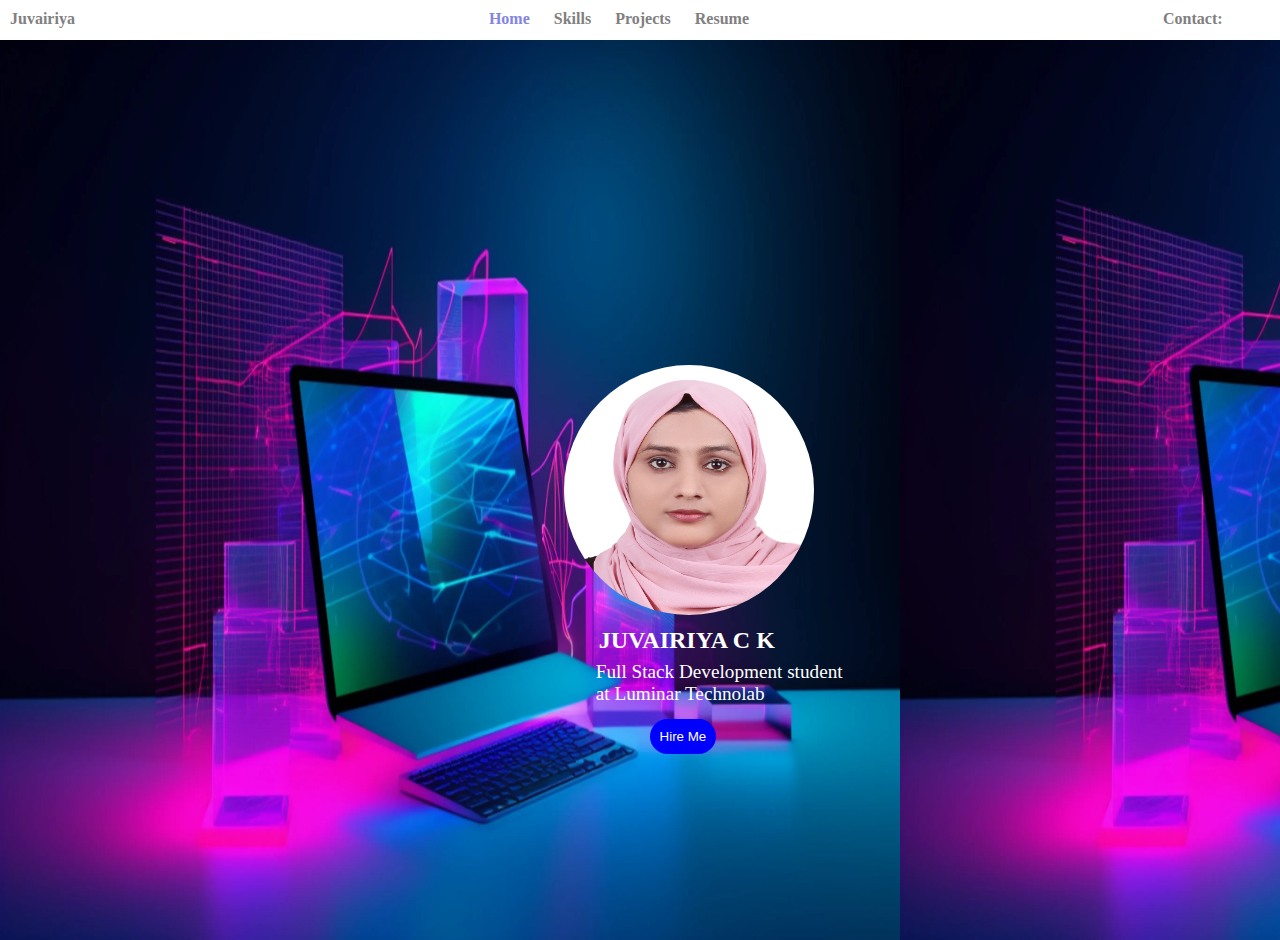
==== index.html @ 02eaf3fd "Rename Index.html to index.html" ====
<!DOCTYPE html>
<html lang="en">
<head>
    <meta charset="UTF-8">
    <meta name="viewport" content="width=device-width, initial-scale=1.0">
    <title>Document</title>
    <link rel="stylesheet" href="https://cdnjs.cloudflare.com/ajax/libs/font-awesome/6.5.2/css/all.min.css" integrity="sha512-SnH5WK+bZxgPHs44uWIX+LLJAJ9/2PkPKZ5QiAj6Ta86w+fsb2TkcmfRyVX3pBnMFcV7oQPJkl9QevSCWr3W6A==" crossorigin="anonymous" referrerpolicy="no-referrer" />
    <link rel="stylesheet" href="./postyle.css">
</head>
<body>
    <div class="header">
       <label id="l1">Juvairiya</label> 
       <a href="" id="l2">Home</a>
       <a href="./skills.html" id="l3">Skills</a>
       <a href="./project.html" id="l4">Projects</a>
       <a href="./Juvairiya.CK_CV.pdf" id="l5">Resume</a>
       <label id="l6">Contact:</label>
       <a href=""><i class="fa-solid fa-envelope" id="en"></i></a>
       <a href="https://in.linkedin.com/in/juvairiya-c-k-89976b219"><i class="fa-brands fa-linkedin-in" id="li"></i></a>
       <!-- <a href=""><i class="fa-solid fa-phone"></i></a> -->
    </div>
    <div class="body">
        <img src="./ph.jpg" alt="">
        <div id="d1">
            JUVAIRIYA C K
        </div>
        <div id="d2">
            Full Stack Development student <br>
            at Luminar Technolab
        </div>
        <!-- <div id="d3">
            <a href="" class="dd"><i class="fa-solid fa-location-dot"></i></a>
        </div>
        <div id="d4">
           <a href="" class="dd"><i class="fa-brands fa-square-instagram"></i></a>
        </div>
        <div id="d5">
            <a href="" class="dd"><i class="fa-brands fa-twitter"></i></a>
        </div> -->
        <button>Hire Me</button>
    </div>
</body>
</html>
---- postyle.css ----
*{
   padding: 0px;
   margin: 0px;
} 
.header{
    background-color: white;
    height: 20px;
    border: 2px solid white;
    color: gray;
    font-weight: bold;
    padding: 10px;
    position: sticky;
    top: 0px;
    border:none;
    border-radius: 7px 7px 0px 0px;
    /* border-style: solid double ridge groove; */

}
#l2,#l3,#l4{
    margin-right: 20px; 
    
}
 #l1,#l5{
     margin-right: 410px; 
} 
#l2{
    color: rgb(132, 132, 228);
}
i,#l6{
    margin-right: 5px;
}
a{
    color: grey;
    text-decoration: none;
}
/* button{
    border: none;
    outline: none;
    padding: 10px 12px;
    border-radius: 50%;
    background-color: bisque;
    color: white; 
    
} */
 /* i{
    border: none;
    outline: none;
    padding: 10px 12px;
    border-radius: 50%;
    background-color:gray ;
    color: black; 
}  */
.body{
    /* background-color: rgb(227, 154, 245); */
    /* background-color: rgb(170, 170, 226); */
    /* background-color:black; */
    height: 100vh;
    display: flex;
    flex-direction: row;
    justify-content: center;
    align-items: center; 
    background-image: url('./ph4.jpg');
    background-size: 900px 900px;
    background-repeat: repeat;
}
img{
    height: 250px;
    width: 250px;
    border-radius: 50%;
}
 #d1{
    margin-top: 300px;
    margin-left: -215px;
    font-weight: bolder;
    color: white;
    font-size: x-large;
} 
/* .dd{
    color: white;
    font-size: larger;   
} */
#d2{
    margin-top: 385px;
    margin-left: -179px;
    color: white;
    font-size: larger;   
}
/* #d3{
    margin-top: 480px;
    margin-left: -215px;
}
#d4{
    margin-top: 480px;
    margin-left: 20px;
}
#d5{
    margin-top: 480px;
    margin-left: 24px;
} */
button{
    /* background-color: rgb(108, 108, 214); */
    /* background-color: rgb(115, 52, 216); */
    background-color: blue;
    border: none;
    border-radius: 20px;
    padding: 10px; margin-top: 493px;
    margin-left: -193px;
    color: white;
} 
h2{
    text-align: center;
}
.s{
    background-color: white;
    height: 20px;
    width: 50%;
    padding: 10px;
    margin-right: 20px;
    margin-left: 20px;
    text-align: center;
    /* border: none; */
    border-style: solid double ridge groove;
    /* border-left: 30px groove blue; */
    /* border-right: 40px ridge orange;  */
    border-radius: 5px;
    font-weight: bold;

}
.sbody{
    /* background-color: rgb(170, 170, 226); */
    /* background-color:black; */
    height: 100vh;
    display: flex;
    flex-direction: column;
    justify-content: center;
    align-items: center; 
    background-image: url('./ph3.jpg');
    background-size: 900px 900px;
    background-repeat: repeat;

}
.pbody{
    /* background-color: rgb(170, 170, 226); */
    /* background-color: black; */
    height: 100vh;
    background-image: url('./ph2.jpg');
    background-size: 900px 900px;
    background-repeat: repeat;
}

/* .pi1{
    height: 500px;
    width: 500px;
    border: none;
    border-radius: 0%;
    margin-top: 50px;
    border: none; */
    /* border-radius: 50%; */
/* } */
 .pd1{
    display: flex;
    flex-direction: row;
    justify-content: center;
    align-items: center;
    text-align: center;
    column-gap: 25px;
    row-gap: 20px;
    /* color: white; */
    margin-left: 32px;
    font-weight: bold;
    padding: 10px; 
 }  
#pdd1{
    /* background-color: rgb(211, 88, 160); */
    background-color: white;
    display: grid;
    flex-direction: row;
    justify-content: center;
    align-content: center;
    height: 45%;
    width: 60%;
    padding: 30px;
    margin-top: 180px; 
    border: none;
    border-radius: 50%;
    /* border-style: solid double ridge groove; */

  } 
  #pp1,#pp2,#pp3{
    text-align: center;
    padding: 10px;
  }
#pp2{
    margin-right: -5px;
}
#pp1{
    margin-left: -24px;
}
#pp3{
    margin-right: -56px;
}
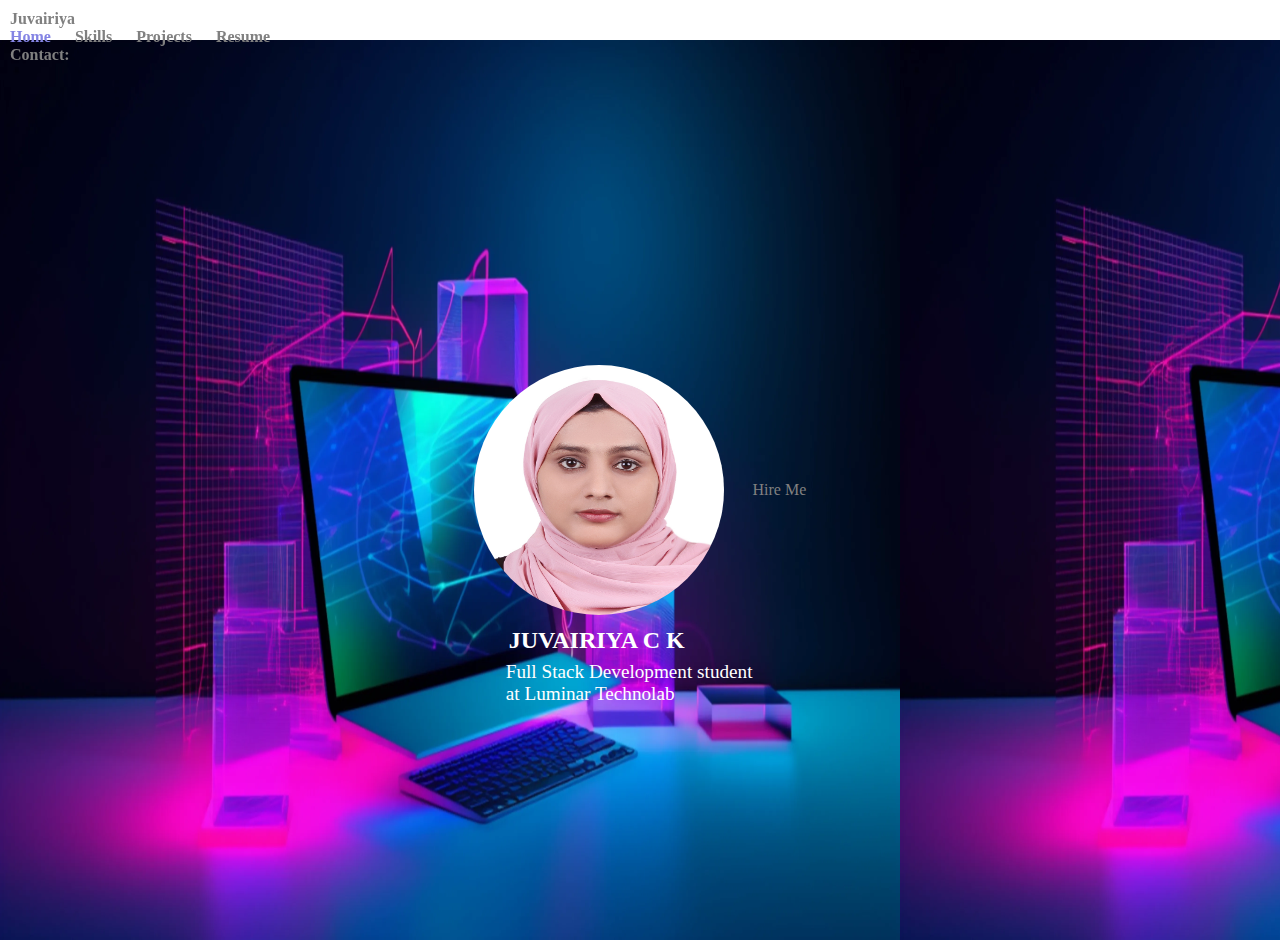
==== commit 03cc7714: "Update index.html" ====
--- a/index.html
+++ b/index.html
@@ -9,14 +9,20 @@
 </head>
 <body>
     <div class="header">
-       <label id="l1">Juvairiya</label> 
-       <a href="" id="l2">Home</a>
-       <a href="./skills.html" id="l3">Skills</a>
-       <a href="./project.html" id="l4">Projects</a>
-       <a href="./Juvairiya.CK_CV.pdf" id="l5">Resume</a>
-       <label id="l6">Contact:</label>
-       <a href=""><i class="fa-solid fa-envelope" id="en"></i></a>
-       <a href="https://in.linkedin.com/in/juvairiya-c-k-89976b219"><i class="fa-brands fa-linkedin-in" id="li"></i></a>
+       <div id="f1">
+          <label id="l1">Juvairiya</label> 
+       </div>
+       <div id="f2">
+          <a href="" id="l2">Home</a>
+          <a href="./skills.html" id="l3">Skills</a>
+          <a href="./project.html" id="l4">Projects</a>
+          <a href="./Juvairiya.CK_CV.pdf" id="l5">Resume</a>
+       </div>
+       <div id="f3">
+          <label id="l6">Contact:</label>
+          <a href="mailto:juvairiyackck@gmail.com"><i class="fa-solid fa-envelope" id="en"></i></a>
+          <a href="https://in.linkedin.com/in/juvairiya-c-k-89976b219"><i class="fa-brands fa-linkedin-in" id="li"></i></a>
+       </div>
        <!-- <a href=""><i class="fa-solid fa-phone"></i></a> -->
     </div>
     <div class="body">
@@ -37,7 +43,7 @@
         <div id="d5">
             <a href="" class="dd"><i class="fa-brands fa-twitter"></i></a>
         </div> -->
-        <button>Hire Me</button>
+        <a class="button" href="mailto:juvairiyackck@gmail.com?subject=Hello&body=Interested to hire you...?">Hire Me</a>
     </div>
 </body>
 </html>
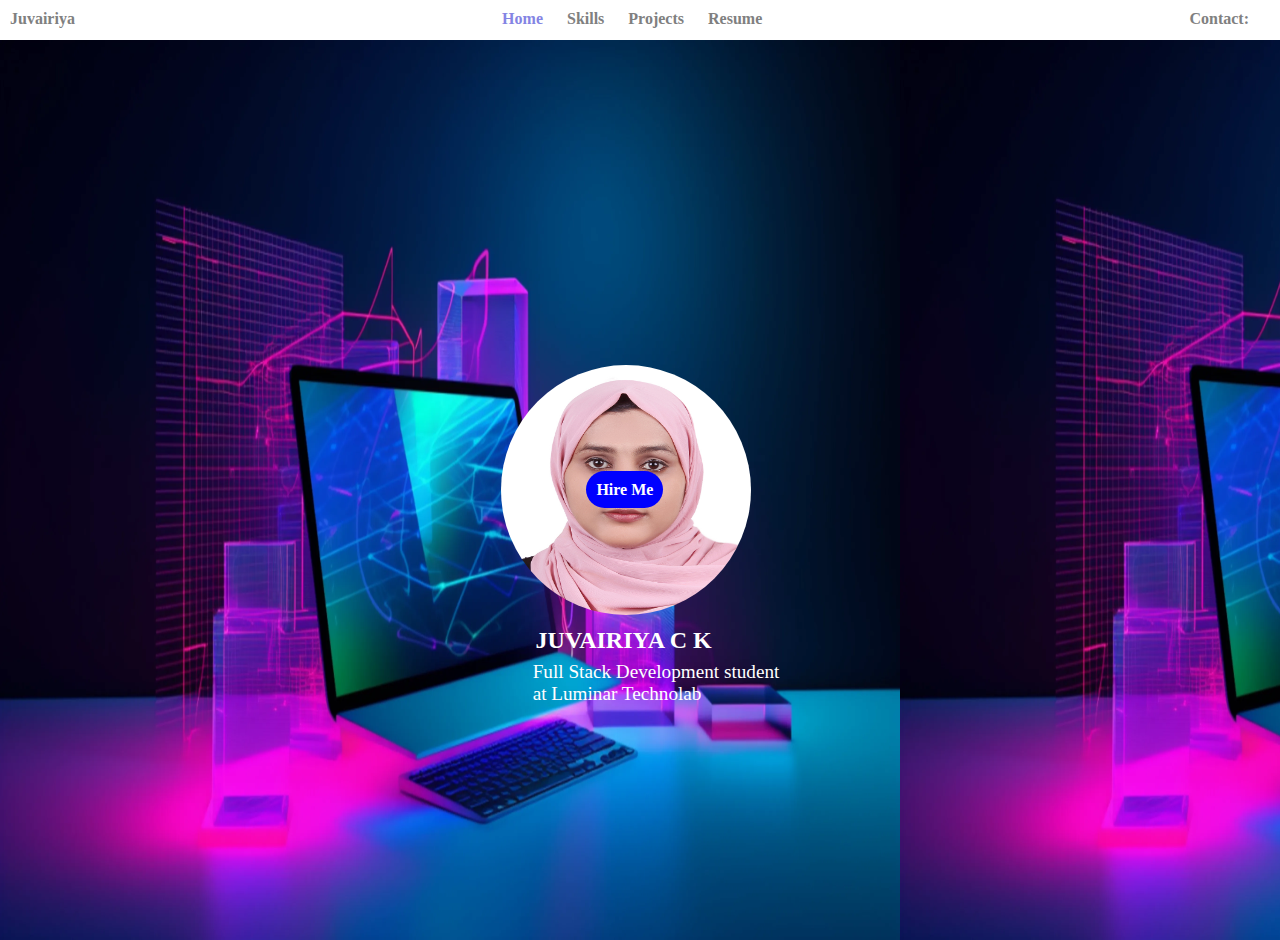
==== commit 6726f4ad: "Update index.html" ====
--- a/index.html
+++ b/index.html
@@ -43,7 +43,9 @@
         <div id="d5">
             <a href="" class="dd"><i class="fa-brands fa-twitter"></i></a>
         </div> -->
-        <a class="button" href="mailto:juvairiyackck@gmail.com?subject=Hello&body=Interested to hire you...?">Hire Me</a>
+        <div id="d3">
+           <a class="button" href="mailto:juvairiyackck@gmail.com?subject=Hello&body=Interested to hire you...?">Hire Me</a>
+        </div>
     </div>
 </body>
 </html>
--- a/postyle.css
+++ b/postyle.css
@@ -5,11 +5,12 @@
 .header{
     background-color: white;
     height: 20px;
-    border: 2px solid white;
     color: gray;
     font-weight: bold;
     padding: 10px;
     position: sticky;
+    display: flex;
+    justify-content:space-between;
     top: 0px;
     border:none;
     border-radius: 7px 7px 0px 0px;
@@ -20,36 +21,16 @@
     margin-right: 20px; 
     
 }
- #l1,#l5{
-     margin-right: 410px; 
-} 
 #l2{
     color: rgb(132, 132, 228);
 }
 i,#l6{
-    margin-right: 5px;
+    margin-right: 7px;
 }
 a{
     color: grey;
     text-decoration: none;
 }
-/* button{
-    border: none;
-    outline: none;
-    padding: 10px 12px;
-    border-radius: 50%;
-    background-color: bisque;
-    color: white; 
-    
-} */
- /* i{
-    border: none;
-    outline: none;
-    padding: 10px 12px;
-    border-radius: 50%;
-    background-color:gray ;
-    color: black; 
-}  */
 .body{
     /* background-color: rgb(227, 154, 245); */
     /* background-color: rgb(170, 170, 226); */
@@ -97,7 +78,7 @@
     margin-top: 480px;
     margin-left: 24px;
 } */
-button{
+.button{
     /* background-color: rgb(108, 108, 214); */
     /* background-color: rgb(115, 52, 216); */
     background-color: blue;
@@ -106,9 +87,22 @@
     padding: 10px; margin-top: 493px;
     margin-left: -193px;
     color: white;
+    font-weight: bold;
 } 
-h2{
-    text-align: center;
+.scndheader{
+    background-color: white;
+    height: 20px;
+    /* border: 2px solid white; */
+    color: gray;
+    font-weight: bold;
+    padding: 10px;
+    position: sticky;
+    display: flex;
+    justify-content:space-around;
+    align-items: center;
+    top: 0px;
+    border:none;
+    border-radius: 7px 7px 0px 0px;
 }
 .s{
     background-color: white;
@@ -199,4 +193,4 @@
 #pp3{
     margin-right: -56px;
 }
-  +  
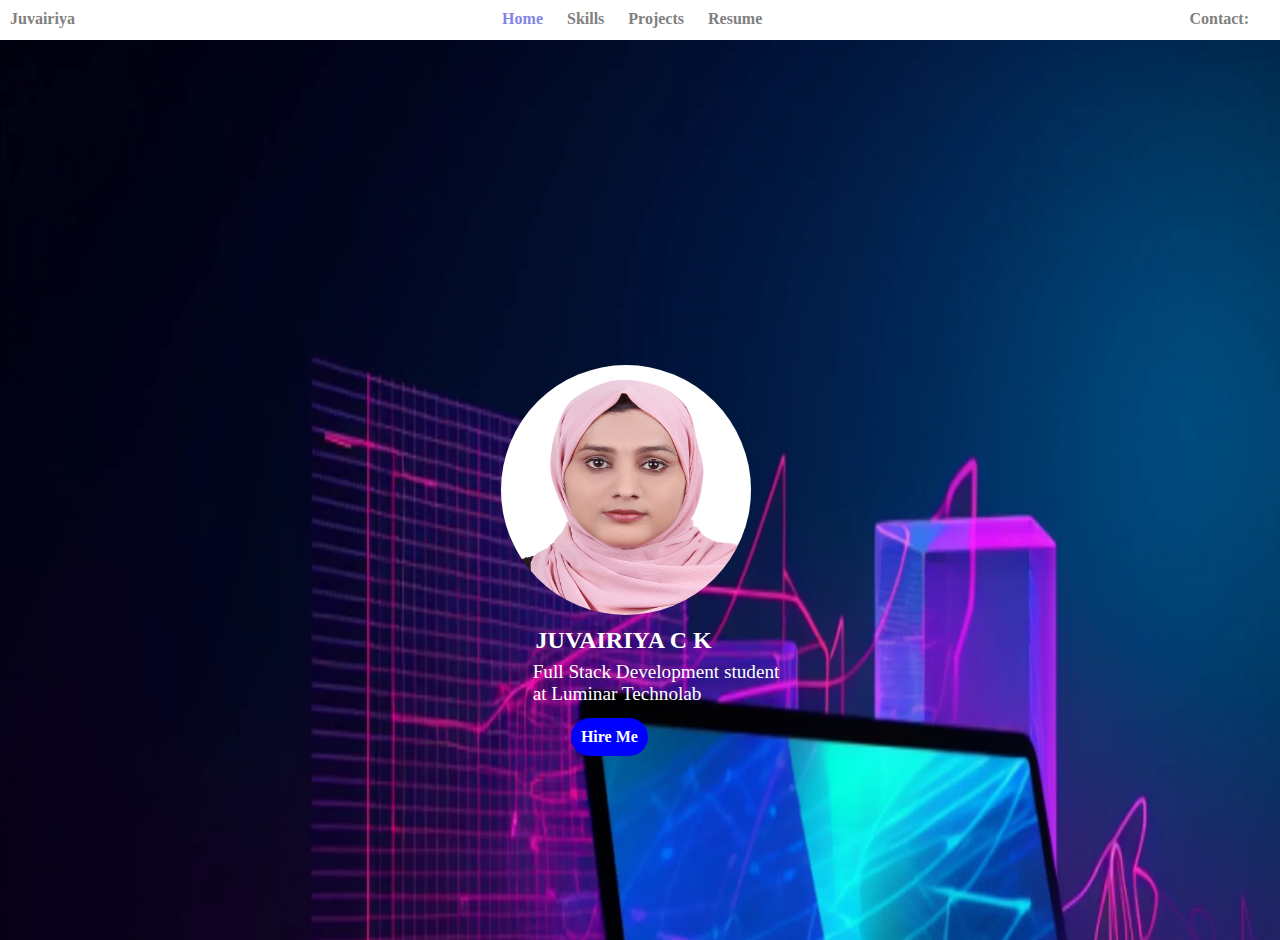
==== commit 7a82f457: "Update index.html" ====
--- a/index.html
+++ b/index.html
@@ -44,7 +44,7 @@
             <a href="" class="dd"><i class="fa-brands fa-twitter"></i></a>
         </div> -->
         <div id="d3">
-           <a class="button" href="mailto:juvairiyackck@gmail.com?subject=Hello&body=Interested to hire you...?">Hire Me</a>
+           <a class="button" href="mailto:juvairiyackck@gmail.com?subject=Hello&body=Interested to hire you...">Hire Me</a>
         </div>
     </div>
 </body>
--- a/postyle.css
+++ b/postyle.css
@@ -41,8 +41,8 @@
     justify-content: center;
     align-items: center; 
     background-image: url('./ph4.jpg');
-    background-size: 900px 900px;
-    background-repeat: repeat;
+    background-size: 1800px 1800px;
+    background-repeat: no-repeat;
 }
 img{
     height: 250px;
@@ -66,11 +66,7 @@
     color: white;
     font-size: larger;   
 }
-/* #d3{
-    margin-top: 480px;
-    margin-left: -215px;
-}
-#d4{
+/*#d4{
     margin-top: 480px;
     margin-left: 20px;
 }
@@ -78,6 +74,11 @@
     margin-top: 480px;
     margin-left: 24px;
 } */
+ #d3{
+    display: flex;
+    justify-content: space-around;
+    align-items: center;
+}
 .button{
     /* background-color: rgb(108, 108, 214); */
     /* background-color: rgb(115, 52, 216); */
@@ -85,7 +86,7 @@
     border: none;
     border-radius: 20px;
     padding: 10px; margin-top: 493px;
-    margin-left: -193px;
+    margin-left: -340px;
     color: white;
     font-weight: bold;
 } 
@@ -129,8 +130,8 @@
     justify-content: center;
     align-items: center; 
     background-image: url('./ph3.jpg');
-    background-size: 900px 900px;
-    background-repeat: repeat;
+    background-size: 1800px 1800px;
+    background-repeat: no-repeat;
 
 }
 .pbody{
@@ -138,8 +139,8 @@
     /* background-color: black; */
     height: 100vh;
     background-image: url('./ph2.jpg');
-    background-size: 900px 900px;
-    background-repeat: repeat;
+    background-size: 1800px 1800px;
+    background-repeat: no-repeat;
 }
 
 /* .pi1{
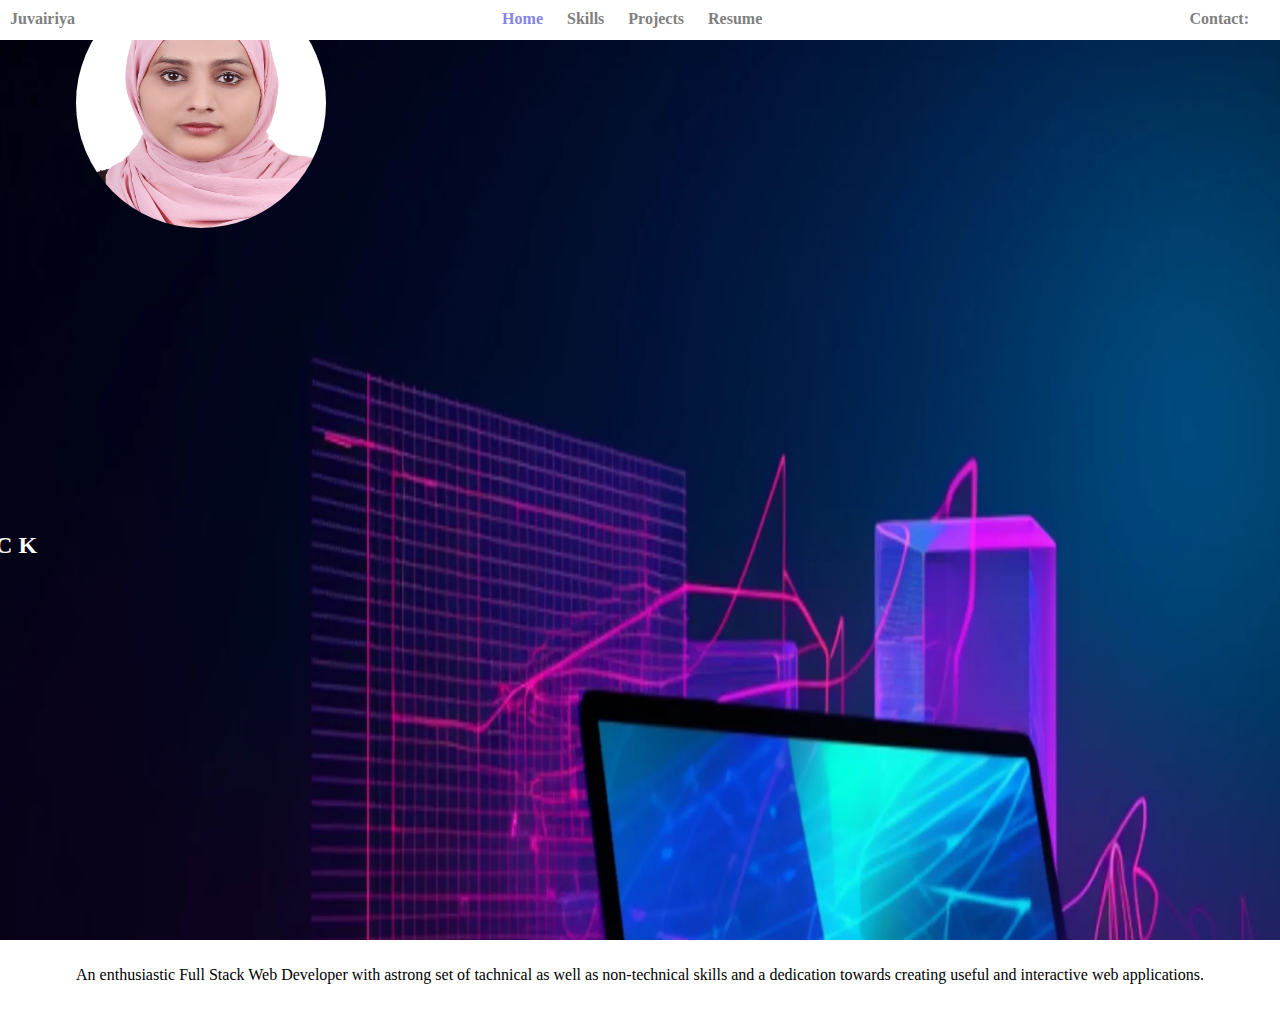
==== commit d6358fed: "Update index.html" ====
--- a/index.html
+++ b/index.html
@@ -23,29 +23,25 @@
           <a href="mailto:juvairiyackck@gmail.com"><i class="fa-solid fa-envelope" id="en"></i></a>
           <a href="https://in.linkedin.com/in/juvairiya-c-k-89976b219"><i class="fa-brands fa-linkedin-in" id="li"></i></a>
        </div>
-       <!-- <a href=""><i class="fa-solid fa-phone"></i></a> -->
     </div>
     <div class="body">
-        <img src="./ph.jpg" alt="">
-        <div id="d1">
-            JUVAIRIYA C K
-        </div>
-        <div id="d2">
-            Full Stack Development student <br>
-            at Luminar Technolab
-        </div>
-        <!-- <div id="d3">
-            <a href="" class="dd"><i class="fa-solid fa-location-dot"></i></a>
-        </div>
-        <div id="d4">
-           <a href="" class="dd"><i class="fa-brands fa-square-instagram"></i></a>
-        </div>
-        <div id="d5">
-            <a href="" class="dd"><i class="fa-brands fa-twitter"></i></a>
-        </div> -->
-        <div id="d3">
-           <a class="button" href="mailto:juvairiyackck@gmail.com?subject=Hello&body=Interested to hire you...">Hire Me</a>
-        </div>
+        <div class="inner">
+            <img src="./ph.jpg" alt="">
+            <div id="d1">
+                JUVAIRIYA C K
+            </div> 
+            <div id="d2">
+                Full Stack Web Developer <br>
+            </div>
+           <div id="d3" class="line-break">
+               An enthusiastic Full Stack Web Developer with astrong set of tachnical
+               as well as non-technical skills and a dedication towards creating
+               useful and interactive web applications.                
+           </div>
+           <div id="d4">
+               <a class="button" href="mailto:juvairiyackck@gmail.com?subject=Hello&body=Interested to hire you...">Hire Me</a>
+            </div> 
+       </div>
     </div>
 </body>
 </html>
--- a/postyle.css
+++ b/postyle.css
@@ -141,57 +141,49 @@
     background-image: url('./ph2.jpg');
     background-size: 1800px 1800px;
     background-repeat: no-repeat;
+    display: flex;
+    flex-direction: column;
+    justify-content: center;
+    align-items: center; 
+    padding: 20px;
 }
-
-/* .pi1{
-    height: 500px;
-    width: 500px;
-    border: none;
-    border-radius: 0%;
-    margin-top: 50px;
-    border: none; */
-    /* border-radius: 50%; */
-/* } */
  .pd1{
-    display: flex;
-    flex-direction: row;
+    text-align: center;
+     font-weight: bold; 
+    padding: 20px;  
+    background-color: white;
+    border: none; 
+    border-radius: 50%;
+    height: 350px;
+    width: 50%; 
+    display: flex; 
+    flex-direction: column;
     justify-content: center;
     align-items: center;
-    text-align: center;
-    column-gap: 25px;
-    row-gap: 20px;
-    /* color: white; */
-    margin-left: 32px;
-    font-weight: bold;
-    padding: 10px; 
  }  
 #pdd1{
-    /* background-color: rgb(211, 88, 160); */
-    background-color: white;
-    display: grid;
-    flex-direction: row;
-    justify-content: center;
-    align-content: center;
-    height: 45%;
-    width: 60%;
-    padding: 30px;
-    margin-top: 180px; 
-    border: none;
-    border-radius: 50%;
-    /* border-style: solid double ridge groove; */
-
+   text-align: center;
+   padding: 30px;
+   display: flex; 
+   flex-direction: column;
+   justify-content: center;
+   align-content: center;
   } 
   #pp1,#pp2,#pp3{
     text-align: center;
     padding: 10px;
+    display: flex;
+    flex-direction: column;
+    justify-content: center;
+    align-items: center;
   }
 #pp2{
-    margin-right: -5px;
+    margin-right: -27px;
 }
-#pp1{
+/* #pp1{
     margin-left: -24px;
 }
 #pp3{
     margin-right: -56px;
-}
+} */
   
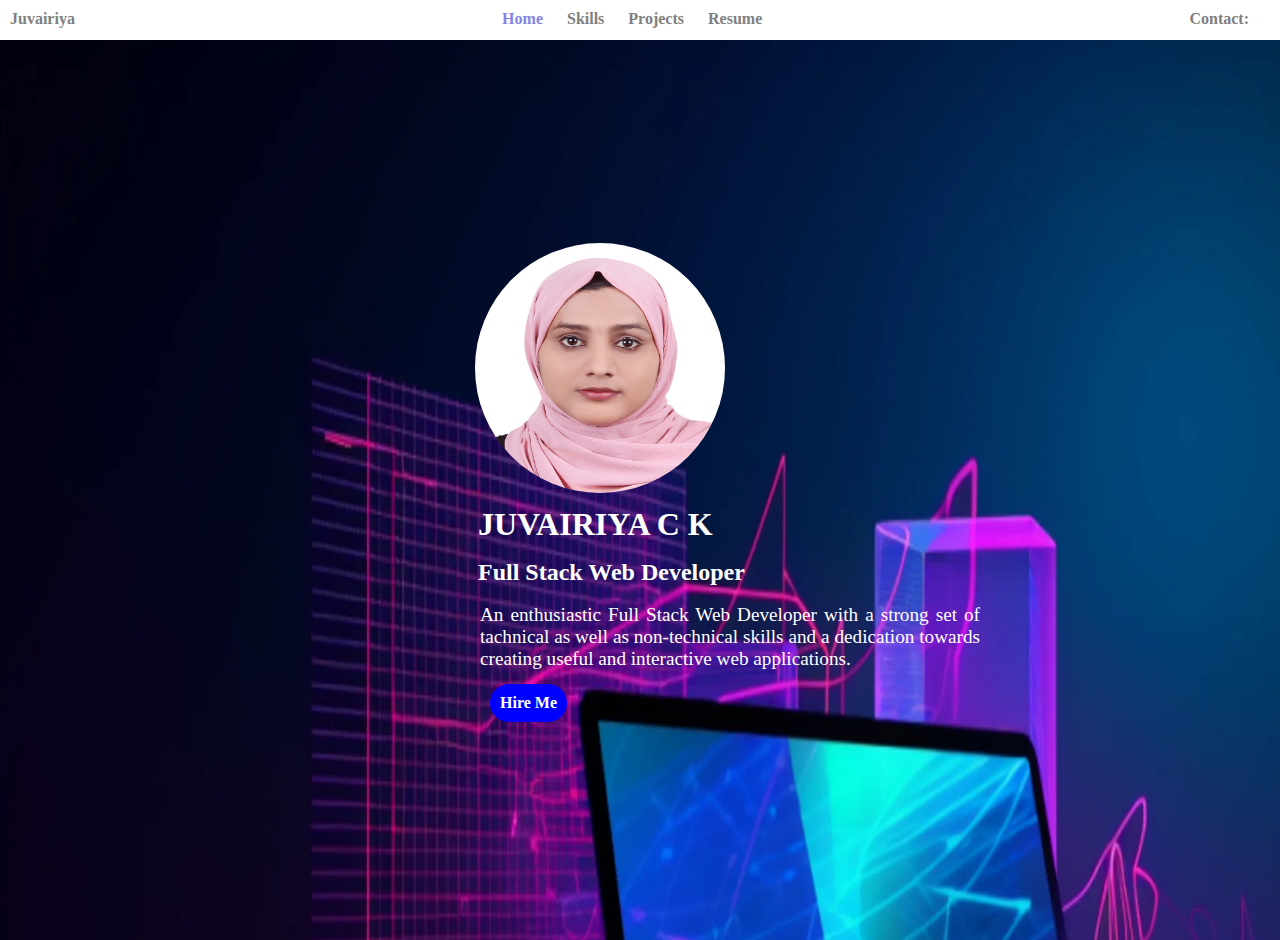
==== commit b0e5bcbb: "Update index.html" ====
--- a/index.html
+++ b/index.html
@@ -34,7 +34,7 @@
                 Full Stack Web Developer <br>
             </div>
            <div id="d3" class="line-break">
-               An enthusiastic Full Stack Web Developer with astrong set of tachnical
+               An enthusiastic Full Stack Web Developer with a strong set of tachnical
                as well as non-technical skills and a dedication towards creating
                useful and interactive web applications.                
            </div>
--- a/postyle.css
+++ b/postyle.css
@@ -14,8 +14,6 @@
     top: 0px;
     border:none;
     border-radius: 7px 7px 0px 0px;
-    /* border-style: solid double ridge groove; */
-
 }
 #l2,#l3,#l4{
     margin-right: 20px; 
@@ -32,9 +30,6 @@
     text-decoration: none;
 }
 .body{
-    /* background-color: rgb(227, 154, 245); */
-    /* background-color: rgb(170, 170, 226); */
-    /* background-color:black; */
     height: 100vh;
     display: flex;
     flex-direction: row;
@@ -44,56 +39,56 @@
     background-size: 1800px 1800px;
     background-repeat: no-repeat;
 }
+.inner{
+    display: flex;
+    flex-direction: column;
+    justify-content: center;
+    align-content: center;
+    margin-left: 180px;
+}
 img{
     height: 250px;
     width: 250px;
     border-radius: 50%;
+    padding: 5px;
 }
  #d1{
-    margin-top: 300px;
-    margin-left: -215px;
     font-weight: bolder;
     color: white;
-    font-size: x-large;
+    font-size: xx-large;
+    padding: 8px;
 } 
-/* .dd{
+#d2{
     color: white;
-    font-size: larger;   
-} */
-#d2{
-    margin-top: 385px;
-    margin-left: -179px;
+    font-size: x-large;  
+    font-weight: bolder;
+    padding: 8px;
+}
+#d3{
     color: white;
-    font-size: larger;   
+    padding: 10px;
+    text-align: justify;
+    width: 500px;
+    height: 50px;
+    font-size: larger;
 }
-/*#d4{
-    margin-top: 480px;
-    margin-left: 20px;
+#d4{
+    display: flex;
+    justify-content: start;
+    align-items: center;
+    padding: 20px;
 }
-#d5{
-    margin-top: 480px;
-    margin-left: 24px;
-} */
- #d3{
-    display: flex;
-    justify-content: space-around;
-    align-items: center;
-}
-.button{
-    /* background-color: rgb(108, 108, 214); */
-    /* background-color: rgb(115, 52, 216); */
+.button{ 
     background-color: blue;
     border: none;
     border-radius: 20px;
-    padding: 10px; margin-top: 493px;
-    margin-left: -340px;
-    color: white;
+    padding: 10px; 
+     color: white;
     font-weight: bold;
-} 
+}  
 .scndheader{
     background-color: white;
     height: 20px;
-    /* border: 2px solid white; */
     color: gray;
     font-weight: bold;
     padding: 10px;
@@ -113,17 +108,12 @@
     margin-right: 20px;
     margin-left: 20px;
     text-align: center;
-    /* border: none; */
     border-style: solid double ridge groove;
-    /* border-left: 30px groove blue; */
-    /* border-right: 40px ridge orange;  */
     border-radius: 5px;
     font-weight: bold;
 
 }
 .sbody{
-    /* background-color: rgb(170, 170, 226); */
-    /* background-color:black; */
     height: 100vh;
     display: flex;
     flex-direction: column;
@@ -135,8 +125,6 @@
 
 }
 .pbody{
-    /* background-color: rgb(170, 170, 226); */
-    /* background-color: black; */
     height: 100vh;
     background-image: url('./ph2.jpg');
     background-size: 1800px 1800px;
@@ -180,10 +168,5 @@
 #pp2{
     margin-right: -27px;
 }
-/* #pp1{
-    margin-left: -24px;
-}
-#pp3{
-    margin-right: -56px;
-} */
+
   
